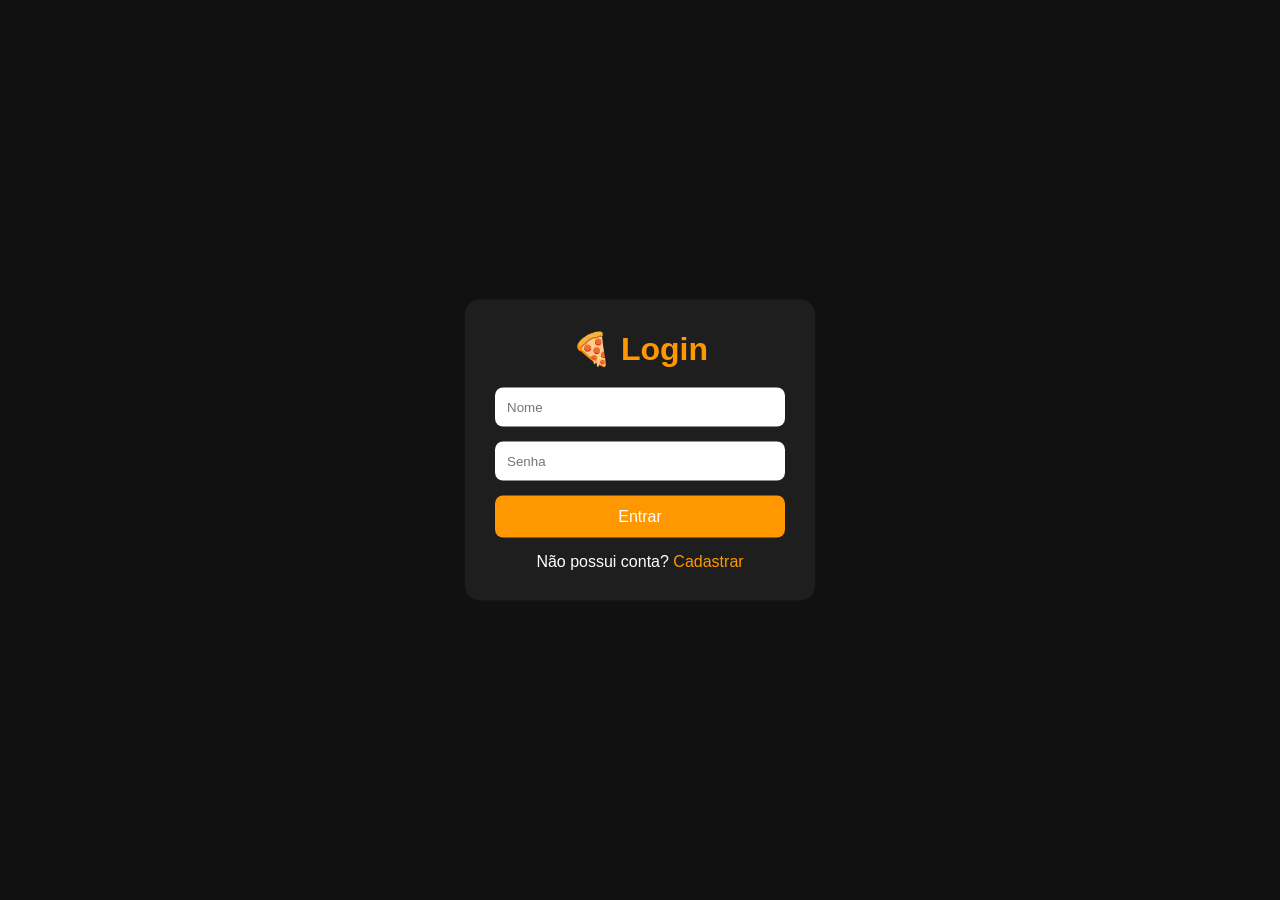
==== index.html @ a0c76e56 "Initial commit" ====
<!DOCTYPE html>
<html lang="pt-BR">
<head>
  <meta charset="UTF-8">
  <meta name="viewport" content="width=device-width, initial-scale=1.0">
  <title>Bella Crosta</title>

  <link rel="stylesheet" href="style.css">
</head>
<body>

<script>

  const usuario = localStorage.getItem("usuarioLogado");

  if(!usuario){
    window.location.href = "login.html";
  }

</script>

<header>

  <h1>🍕 Bella Crosta</h1>

  <nav>
    <a href="#">Início</a>
   <a href="cardapio.html">Cardápio</a>
    <a href="#">Contato</a>
  </nav>

  <div class="usuario">
    👤 <span id="nomeUsuario"></span>
  </div>

</header>

<section class="hero">

  <div class="hero-content">

    <h2>Bem-vindo!</h2>

    <p>
      Olá,
      <span id="nomeUsuario2"></span>
    </p>

   <a href="cardapio.html" class="btn">
  Pedir Pizza
</a>

  </div>

</section>

<script>

  document.getElementById("nomeUsuario").innerText = usuario;
  document.getElementById("nomeUsuario2").innerText = usuario;

</script>

</body>
</html>
---- style.css ----
*{
    margin:0;
    padding:0;
    box-sizing:border-box;
    font-family:Arial, sans-serif;
  }
  
  body{
    background:#111;
    color:white;
  }
  
  /* LOGIN E CADASTRO */
  
  .container{
    width:350px;
    background:#1e1e1e;
    padding:30px;
    border-radius:15px;
  
    position:absolute;
    top:50%;
    left:50%;
    transform:translate(-50%,-50%);
  }
  
  h1{
    text-align:center;
    margin-bottom:20px;
    color:#ff9800;
  }
  
  input{
    width:100%;
    padding:12px;
    margin-bottom:15px;
    border:none;
    border-radius:8px;
    outline:none;
  }
  
  button{
    width:100%;
    padding:12px;
    border:none;
    border-radius:8px;
    background:#ff9800;
    color:white;
    font-size:16px;
    cursor:pointer;
  }
  
  button:hover{
    background:#ffa726;
  }
  
  p{
    text-align:center;
    margin-top:15px;
  }
  
  a{
    color:#ff9800;
    text-decoration:none;
  }
  
  /* SITE */
  
  header{
    background:#c62828;
    padding:20px;
    display:flex;
    justify-content:space-between;
    align-items:center;
  }
  
  nav a{
    color:white;
    margin-left:20px;
    font-weight:bold;
  }
  
  .usuario{
    font-weight:bold;
  }
  
  .hero{
    height:90vh;
  
    background:url('https://images.unsplash.com/photo-1513104890138-7c749659a591?q=80&w=1600&auto=format&fit=crop');
  
    background-size:cover;
    background-position:center;
  
    display:flex;
    justify-content:center;
    align-items:center;
    text-align:center;
  }
  
  .hero-content{
    background:rgba(0,0,0,0.7);
    padding:40px;
    border-radius:15px;
  }
  
  .hero h2{
    font-size:50px;
    margin-bottom:20px;
  }
  
  .btn{
    display:inline-block;
    margin-top:20px;
    padding:12px 25px;
    background:#ff9800;
    color:white;
    border-radius:8px;
  }
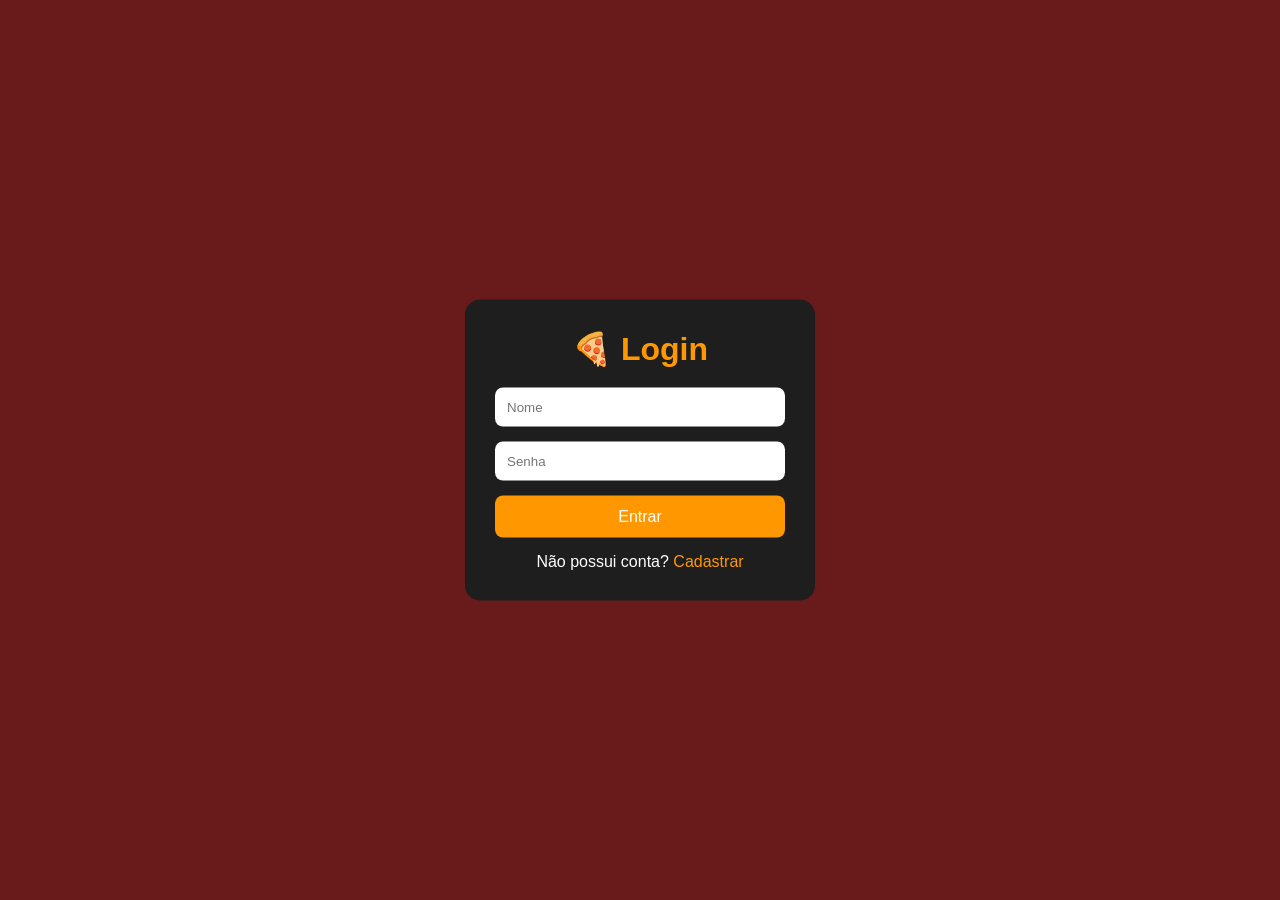
==== commit 9e4d26aa: "atualizacao do site da pizzaria • Criação do site da pizzaria Bella Crosta • Desenvolvimento do layo" ====
--- a/index.html
+++ b/index.html
@@ -3,7 +3,7 @@
 <head>
   <meta charset="UTF-8">
   <meta name="viewport" content="width=device-width, initial-scale=1.0">
-  <title>Bella Crosta</title>
+  <title>www.pizzaria.BellaCrosta.com</title>
 
   <link rel="stylesheet" href="style.css">
 </head>
